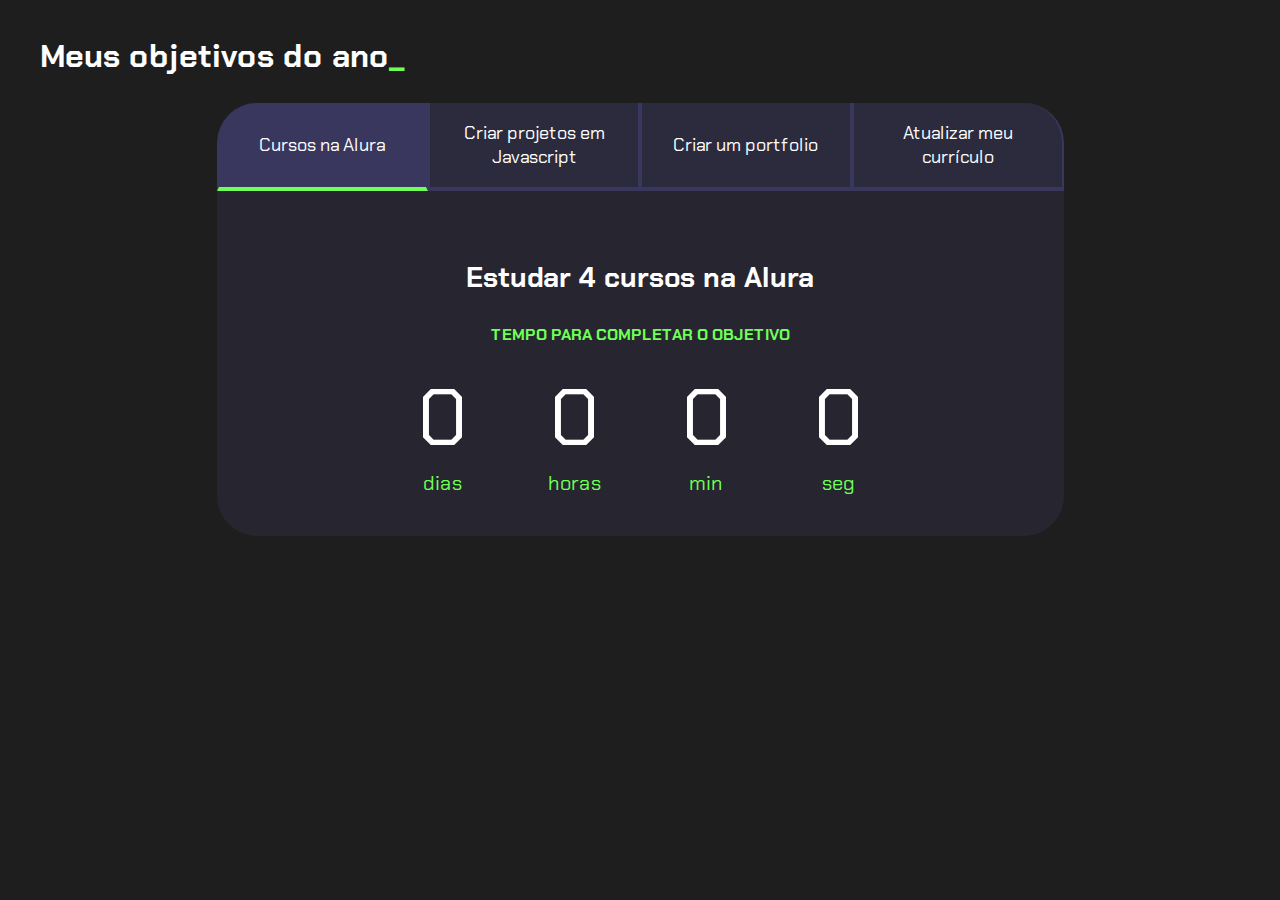
==== index.html @ b31ae8e6 "Add files via upload" ====
<!DOCTYPE html>
<html lang="pt-br">

<head>
    <meta charset="UTF-8">
    <meta name="viewport" content="width=device-width, initial-scale=1.0">
    <title>Meus objetivos do ano</title>
    <link rel="stylesheet" href="style.css">
</head>

<body>
    <section class="conteudo-principal">
        <h2 class="titulo-principal">Meus objetivos do ano<span>_</span></h2>
        <div class="conteudo">
            <div class="botoes">
                <button class="botao ativo">Cursos na Alura</button>
                <button class="botao">Criar projetos em Javascript</button>
                <button class="botao">Criar um portfolio</button>
                <button class="botao">Atualizar meu currículo</button>
            </div>
            <div class="abas-textos">
                <div class="aba-conteudo ativo">
                    <h3 class="aba-conteudo-titulo-principal">Estudar 4 cursos na Alura</h3>
                    <h4 class="aba-conteudo-titulo-secundario">Tempo para completar o objetivo</h4>
                    <div class="contador">
                        <div class="contador-digito">
                            <p class="contador-digito-numero" id="dias0"></p>
                            <p class="contador-digito-texto">dias</p>
                        </div>
                        <div class="contador-digito">
                            <p class="contador-digito-numero" id="horas0"></p>
                            <p class="contador-digito-texto">horas</p>
                        </div>
                        <div class="contador-digito">
                            <p class="contador-digito-numero" id="min0"></p>
                            <p class="contador-digito-texto">min</p>
                        </div>
                        <div class="contador-digito">
                            <p class="contador-digito-numero" id="seg0"></p>
                            <p class="contador-digito-texto">seg</p>
                        </div>
                    </div>
                </div>
                <div class="aba-conteudo">
                    <h3 class="aba-conteudo-titulo-principal">Criar 5 projetos em Javascript</h3>
                    <h4 class="aba-conteudo-titulo-secundario">Tempo para completar o objetivo</h4>
                    <div class="contador">
                        <div class="contador-digito">
                            <p class="contador-digito-numero" id="dias1"></p>
                            <p class="contador-digito-texto">dias</p>
                        </div>
                        <div class="contador-digito">
                            <p class="contador-digito-numero" id="horas1"></p>
                            <p class="contador-digito-texto">horas</p>
                        </div>
                        <div class="contador-digito">
                            <p class="contador-digito-numero" id="min1"></p>
                            <p class="contador-digito-texto">min</p>
                        </div>
                        <div class="contador-digito">
                            <p class="contador-digito-numero" id="seg1"></p>
                            <p class="contador-digito-texto">seg</p>
                        </div>
                    </div>
                </div>
                <div class="aba-conteudo">
                    <h3 class="aba-conteudo-titulo-principal">Criar um portfolio com os meus 3 melhores projetos</h3>
                    <h4 class="aba-conteudo-titulo-secundario">Tempo para completar o objetivo</h4>
                    <div class="contador">
                        <div class="contador-digito">
                            <p class="contador-digito-numero" id="dias2"></p>
                            <p class="contador-digito-texto">dias</p>
                        </div>
                        <div class="contador-digito">
                            <p class="contador-digito-numero" id="horas2"></p>
                            <p class="contador-digito-texto">horas</p>
                        </div>
                        <div class="contador-digito">
                            <p class="contador-digito-numero" id="min2"></p>
                            <p class="contador-digito-texto">min</p>
                        </div>
                        <div class="contador-digito">
                            <p class="contador-digito-numero" id="seg2"></p>
                            <p class="contador-digito-texto">seg</p>
                        </div>
                    </div>
                </div>
                <div class="aba-conteudo">
                    <h3 class="aba-conteudo-titulo-principal">Atualizar meu curriculo com os certificados da Alura</h3>
                    <h4 class="aba-conteudo-titulo-secundario">Tempo para completar o objetivo</h4>
                    <div class="contador">
                        <div class="contador-digito">
                            <p class="contador-digito-numero" id="dias3"></p>
                            <p class="contador-digito-texto">dias</p>
                        </div>
                        <div class="contador-digito">
                            <p class="contador-digito-numero" id="horas3"></p>
                            <p class="contador-digito-texto">horas</p>
                        </div>
                        <div class="contador-digito">
                            <p class="contador-digito-numero" id="min3"></p>
                            <p class="contador-digito-texto">min</p>
                        </div>
                        <div class="contador-digito">
                            <p class="contador-digito-numero" id="seg3"></p>
                            <p class="contador-digito-texto">seg</p>
                        </div>
                    </div>
                </div>
            </div>
        </div>
    </section>
    <script src="main.js"></script>
</body>

</html>
---- style.css ----
@import url('https://fonts.googleapis.com/css2?family=Chakra+Petch:wght@400;700&display=swap');

:root {
    --cor-de-fundo: #1E1E1E;
    --verde: #6FFF57;
    --branco: #FFFFFF;
    --botao-ativo: #3A375E;
    --botao-inativo: rgba(58, 55, 94, 0.5);
    --texto-fundo: rgba(58, 55, 94, 0.3);
}

body {
    background-color: var(--cor-de-fundo);
    color: var(--branco);
    font-family: 'Chakra Petch', sans-serif;
}


.conteudo-principal {
    display: flex;
    flex-direction: column;
    justify-content: center;
    align-items: center;
    max-width: 1200px;
    width: 100%;
    margin: 0 auto;
}

.titulo-principal {
    text-align: left;
    width: 100%;
    font-size: 32px;
}

.titulo-principal span {
    color: var(--verde);
}


.botao {
    font-family: 'Chakra Petch', sans-serif;
    background-color: var(--botao-inativo);
    color: var(--branco);
    display: flex;
    justify-content: center;
    padding: 1em;
    font-size: 18px;
    align-items: center;
    width: 100%;
    border-bottom: 4px solid var(--botao-ativo);
    border-left: 2px solid var(--botao-ativo);
    border-right: 2px solid var(--botao-ativo);
    border-top: none;
}

.botao:first-child {
    border-radius: 40px 40px 0 0;
}

.botoes {
    display: block;
}

.botao.ativo{
    background-color: var(--botao-ativo);
    border-bottom: 4px solid var(--verde);
}

.abas-textos{
    background-color: var(--texto-fundo);
    padding: 40px;
    border-radius: 0 0 40px 40px;
}
.aba-conteudo.ativo{
    display:block;
}

.aba-conteudo{
    display: none;
}

.aba-conteudo-titulo-principal{
    font-size: 28px;
    text-align: center;
}
.aba-conteudo-titulo-secundario{
    text-align: center;
    color: var(--verde);
    text-transform: uppercase;
}

.contador{
    display:flex;
    justify-content: center;
    flex-wrap: wrap;
}
.contador-digito{
    padding: 0 16px;
    text-align: center;
    min-width: 100px;
}

.contador-digito-numero{
    font-size: 80px;
    margin: 0;

}

.contador-digito-texto{
    color: var(--verde);
    font-size: 20px;
    margin: 0;

}

@media screen and (min-width: 768px) {
    .botoes {
        display: flex;
    }

    .botao:first-child {
        border-radius: 40px 0 0 0;
    }

    .botao:last-child {
        border-radius: 0 40px 0 0;
    }
}
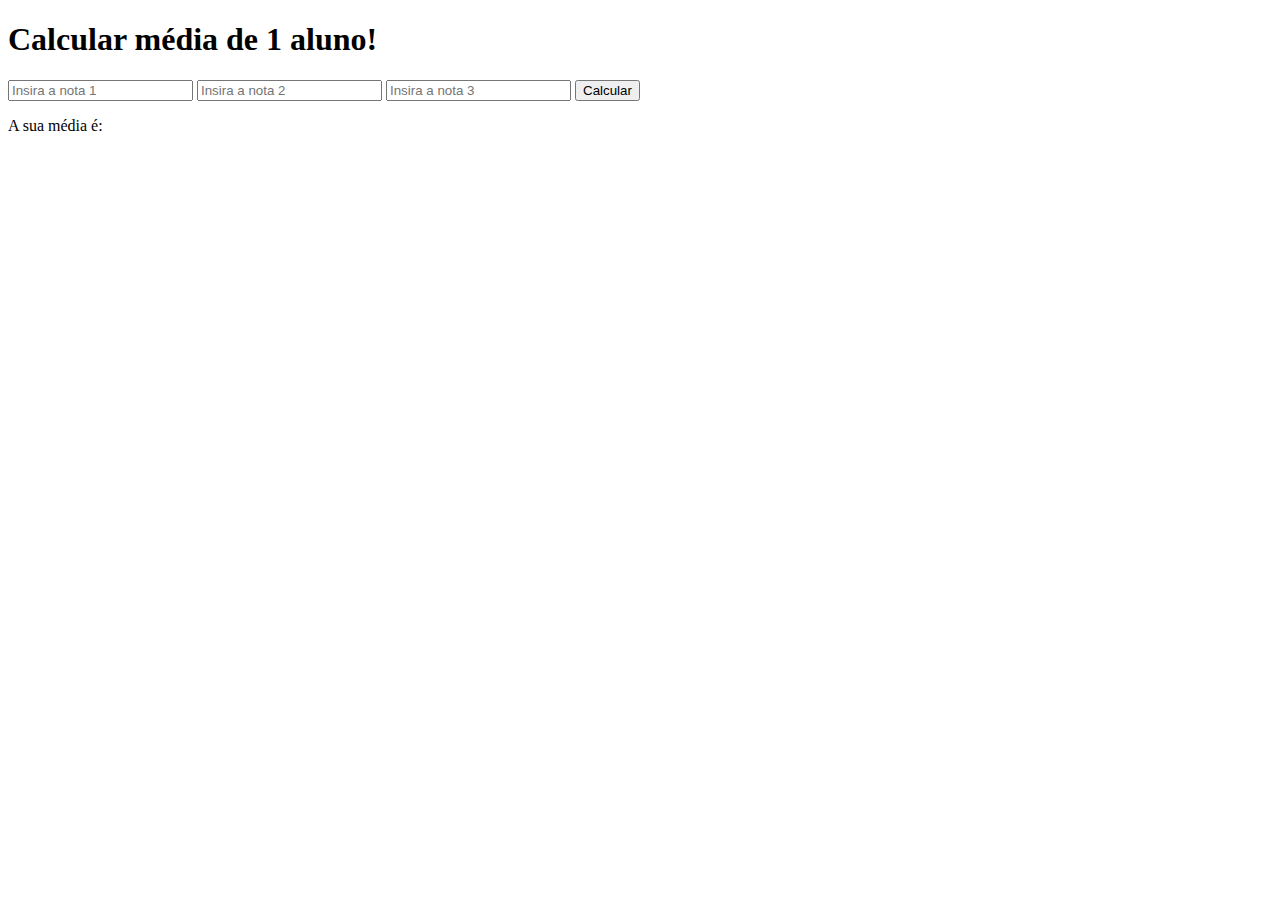
==== commit 5d34b6ac: "Update index.html" ====
--- a/index.html
+++ b/index.html
@@ -4,113 +4,32 @@
 <head>
     <meta charset="UTF-8">
     <meta name="viewport" content="width=device-width, initial-scale=1.0">
-    <title>Meus objetivos do ano</title>
-    <link rel="stylesheet" href="style.css">
+    <title>Calcular média de 1 aluno!</title>
+    <link rel="stylesheet" href="index.css">
 </head>
 
 <body>
-    <section class="conteudo-principal">
-        <h2 class="titulo-principal">Meus objetivos do ano<span>_</span></h2>
-        <div class="conteudo">
-            <div class="botoes">
-                <button class="botao ativo">Cursos na Alura</button>
-                <button class="botao">Criar projetos em Javascript</button>
-                <button class="botao">Criar um portfolio</button>
-                <button class="botao">Atualizar meu currículo</button>
-            </div>
-            <div class="abas-textos">
-                <div class="aba-conteudo ativo">
-                    <h3 class="aba-conteudo-titulo-principal">Estudar 4 cursos na Alura</h3>
-                    <h4 class="aba-conteudo-titulo-secundario">Tempo para completar o objetivo</h4>
-                    <div class="contador">
-                        <div class="contador-digito">
-                            <p class="contador-digito-numero" id="dias0"></p>
-                            <p class="contador-digito-texto">dias</p>
-                        </div>
-                        <div class="contador-digito">
-                            <p class="contador-digito-numero" id="horas0"></p>
-                            <p class="contador-digito-texto">horas</p>
-                        </div>
-                        <div class="contador-digito">
-                            <p class="contador-digito-numero" id="min0"></p>
-                            <p class="contador-digito-texto">min</p>
-                        </div>
-                        <div class="contador-digito">
-                            <p class="contador-digito-numero" id="seg0"></p>
-                            <p class="contador-digito-texto">seg</p>
-                        </div>
-                    </div>
-                </div>
-                <div class="aba-conteudo">
-                    <h3 class="aba-conteudo-titulo-principal">Criar 5 projetos em Javascript</h3>
-                    <h4 class="aba-conteudo-titulo-secundario">Tempo para completar o objetivo</h4>
-                    <div class="contador">
-                        <div class="contador-digito">
-                            <p class="contador-digito-numero" id="dias1"></p>
-                            <p class="contador-digito-texto">dias</p>
-                        </div>
-                        <div class="contador-digito">
-                            <p class="contador-digito-numero" id="horas1"></p>
-                            <p class="contador-digito-texto">horas</p>
-                        </div>
-                        <div class="contador-digito">
-                            <p class="contador-digito-numero" id="min1"></p>
-                            <p class="contador-digito-texto">min</p>
-                        </div>
-                        <div class="contador-digito">
-                            <p class="contador-digito-numero" id="seg1"></p>
-                            <p class="contador-digito-texto">seg</p>
-                        </div>
-                    </div>
-                </div>
-                <div class="aba-conteudo">
-                    <h3 class="aba-conteudo-titulo-principal">Criar um portfolio com os meus 3 melhores projetos</h3>
-                    <h4 class="aba-conteudo-titulo-secundario">Tempo para completar o objetivo</h4>
-                    <div class="contador">
-                        <div class="contador-digito">
-                            <p class="contador-digito-numero" id="dias2"></p>
-                            <p class="contador-digito-texto">dias</p>
-                        </div>
-                        <div class="contador-digito">
-                            <p class="contador-digito-numero" id="horas2"></p>
-                            <p class="contador-digito-texto">horas</p>
-                        </div>
-                        <div class="contador-digito">
-                            <p class="contador-digito-numero" id="min2"></p>
-                            <p class="contador-digito-texto">min</p>
-                        </div>
-                        <div class="contador-digito">
-                            <p class="contador-digito-numero" id="seg2"></p>
-                            <p class="contador-digito-texto">seg</p>
-                        </div>
-                    </div>
-                </div>
-                <div class="aba-conteudo">
-                    <h3 class="aba-conteudo-titulo-principal">Atualizar meu curriculo com os certificados da Alura</h3>
-                    <h4 class="aba-conteudo-titulo-secundario">Tempo para completar o objetivo</h4>
-                    <div class="contador">
-                        <div class="contador-digito">
-                            <p class="contador-digito-numero" id="dias3"></p>
-                            <p class="contador-digito-texto">dias</p>
-                        </div>
-                        <div class="contador-digito">
-                            <p class="contador-digito-numero" id="horas3"></p>
-                            <p class="contador-digito-texto">horas</p>
-                        </div>
-                        <div class="contador-digito">
-                            <p class="contador-digito-numero" id="min3"></p>
-                            <p class="contador-digito-texto">min</p>
-                        </div>
-                        <div class="contador-digito">
-                            <p class="contador-digito-numero" id="seg3"></p>
-                            <p class="contador-digito-texto">seg</p>
-                        </div>
-                    </div>
-                </div>
-            </div>
-        </div>
-    </section>
-    <script src="main.js"></script>
+    <div id="main">
+        <h1>Calcular média de 1 aluno!</h1>
+        <input type="number" id="nota_1" placeholder="Insira a nota 1">
+        <input type="number" max="100" id="nota_2" placeholder="Insira a nota 2">
+        <input type="number" max="100" id="nota_3" placeholder="Insira a nota 3">
+        <button id="calcular" onclick="calcular()">Calcular</button>
+        <p>A sua média é: <span id="media"></span></p>
+        <p id="status"></p>
+    </div>
+
+    <script>
+        function calcular() {
+            var n1, n2, n3, media;
+            n1 = document.getElementById('nota_1').value;
+            n2 = document.getElementById('nota_2').value;
+            n3 = document.getElementById('nota_3').value;
+            media = (parseFloat(n1) + parseFloat(n2) + parseFloat(n3)) / 2
+            document.getElementById('media').innerHTML = media
+            document.getElementById('status').innerHTML = media < 70 ? "Reprovado" : "Aprovado"
+        }
+    </script>
 </body>
 
-</html>+</html>
